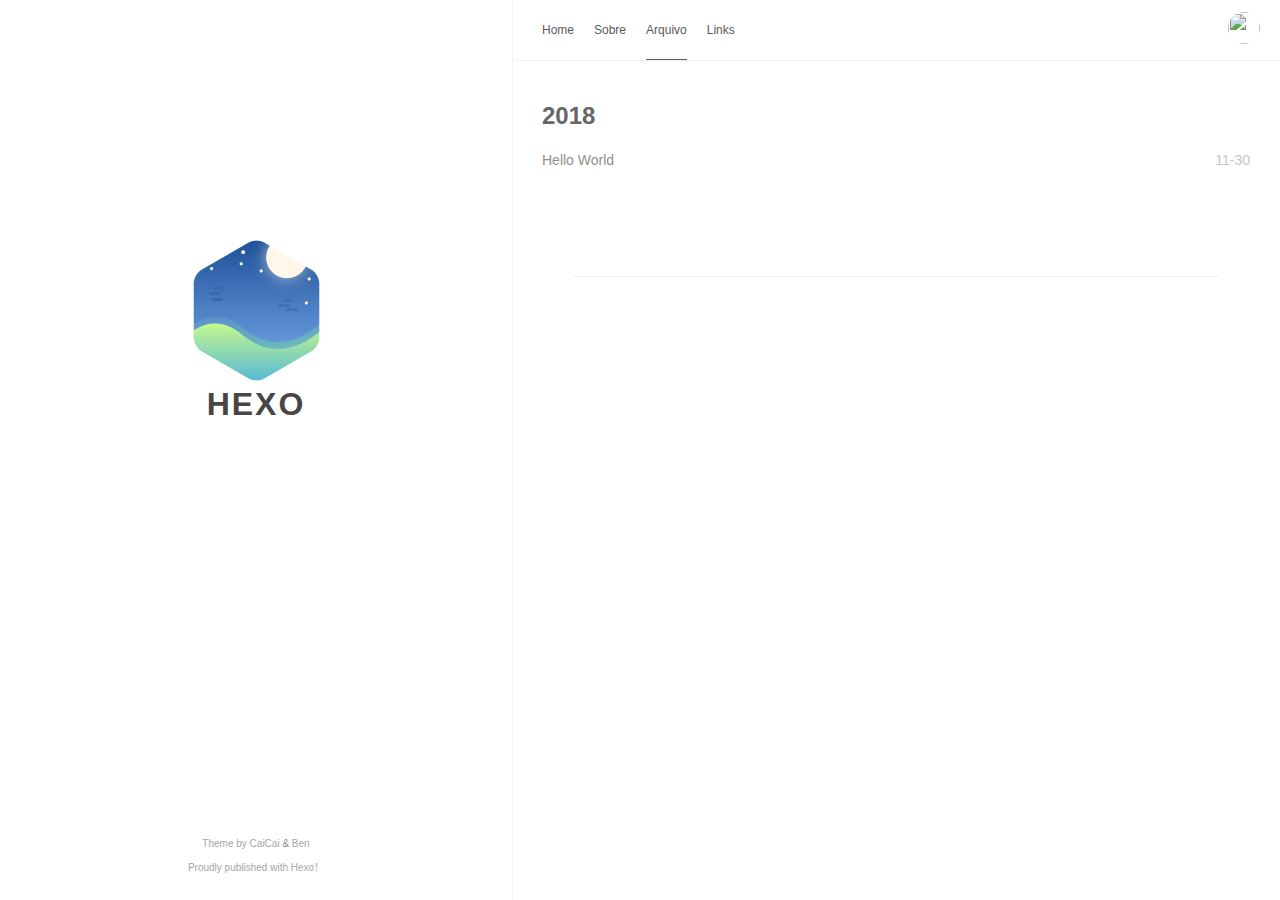
==== archives/index.html @ 6367d6a9 "Site updated: 2018-11-30 21:56:28" ====
<!DOCTYPE html><html lang="zh-CN"><head><meta name="generator" content="Hexo 3.8.0"><meta charset="utf-8"><meta name="X-UA-Compatible" content="IE=edge"><meta name="author" content="xlh_youth"><title>归档 · Hexo</title><meta name="description" content="归档页面 - Hexo"><meta name="keywords" content="Crowdsourcing,Machine Learning,Distributed Machine Learning"><meta content="width=device-width, initial-scale=1.0, maximum-scale=1.0, user-scalable=0" name="viewport"><meta content="yes" name="apple-mobile-web-app-capable"><meta content="black" name="apple-mobile-web-app-status-bar-style"><meta content="telephone=no" name="format-detection"><meta name="renderer" content="webkit"><link rel="short icon" href="/images/favicon.png" type="image/x-icon"><link rel="stylesheet" href="/css/style.css"><link rel="stylesheet" href="/css/blog_basic.css"><link rel="stylesheet" href="/css/font-awesome.min.css"><link rel="alternate" type="application/atom+xml" title="ATOM 1.0" href="/atom.xml"></head><body><div class="sidebar animated fadeInDown"><div class="logo-title"><div class="title"><img src="/images/logo@2x.png" style="width:127px;"><h3 title=""><a href="/">Hexo</a></h3></div></div><ul class="social-links"></ul><div class="footer"><a target="_blank" href="/"><span>Theme by </span></a><a href="https://www.caicai.me"> CaiCai </a><span>&</span><a href="https://github.com/Ben02/hexo-theme-Anatole"> Ben</a><div class="by_farbox"><a href="https://hexo.io/zh-cn/" target="_blank">Proudly published with Hexo&#65281;</a></div></div></div><div class="main"><div class="page-top animated fadeInDown"><div class="nav"><li><a href="/">Home</a></li><li><a href="/about">Sobre</a></li><li><a class="current" href="/archives">Arquivo</a></li><li><a href="/links">Links</a></li></div><div class="information"><div class="back_btn"><li><a class="fa fa-chevron-left" onclick="window.history.go(-1)" style="display:none;"> </a></li></div><div class="avatar"><img src="/images/panghu.jpg"></div></div></div><div class="autopagerize_page_element"><div class="content"><div class="archive animated fadeInDown"><ul class="list-with-title"><div class="archive"><div class="listing-title">2018</div><ul class="listing"><div class="listing-item"><div class="listing-post"><a href="/2018/11/30/hello-world/" title="Hello World">Hello World</a><div class="post-time"><span class="date">11-30</span></div></div></div></ul></div><div class="pagination"><ul class="clearfix"></ul></div></ul></div></div></div></div><script src="/js/jquery.js"></script><script src="/js/jquery-migrate-1.2.1.min.js"></script><script src="/js/jquery.appear.js"></script></body></html>
---- css/style.css ----
@charset "UTF-8";
html {
  background-color: #fff;
  -webkit-font-smoothing: antialiased;
}

body {
  color: rgba(0, 0, 0, 0.5);
  font-family: 'PingHei', 'PingFang SC', Helvetica Neue, 'Work Sans', 'Hiragino Sans GB', 'Microsoft YaHei', SimSun, sans-serif;
  font-size: 15px;
  width: 100%;
  margin: 0 auto 30px auto;
  background-color: #fff;
}

p {
  line-height: 1.9em;
  font-weight: 400;
  font-size: 14px;
}

a {
  text-decoration: none;
}

a:link, a:visited {
  opacity: 1;
  -webkit-transition: all .15s linear;
  -moz-transition: all .15s linear;
  -o-transition: all .15s linear;
  -ms-transition: all .15s linear;
  transition: all .15s linear;
  color: #424242;
}

a:hover, a:active {
  color: #4786D6;
}

/*basic styles ends*/
/*animation starts*/
.animated {
  -webkit-animation-fill-mode: both;
  -moz-animation-fill-mode: both;
  -ms-animation-fill-mode: both;
  -o-animation-fill-mode: both;
  animation-fill-mode: both;
  -webkit-animation-duration: 1s;
  -moz-animation-duration: 1s;
  -ms-animation-duration: 1s;
  -o-animation-duration: 1s;
  animation-duration: 1s;
}

.animated.hinge {
  -webkit-animation-duration: 1s;
  -moz-animation-duration: 1s;
  -ms-animation-duration: 1s;
  -o-animation-duration: 1s;
  animation-duration: 1s;
}

@-webkit-keyframes fadeInDown {
  0% {
    opacity: 0;
    -webkit-transform: translateY(-20px);
  }
  100% {
    opacity: 1;
    -webkit-transform: translateY(0);
  }
}
@-moz-keyframes fadeInDown {
  0% {
    opacity: 0;
    -moz-transform: translateY(-20px);
  }
  100% {
    opacity: 1;
    -moz-transform: translateY(0);
  }
}
@-o-keyframes fadeInDown {
  0% {
    opacity: 0;
    -o-transform: translateY(-20px);
  }
  100% {
    opacity: 1;
    -o-transform: translateY(0);
  }
}
@keyframes fadeInDown {
  0% {
    opacity: 0;
    transform: translateY(-20px);
  }
  100% {
    opacity: 1;
    transform: translateY(0);
  }
}
.fadeInDown {
  -webkit-animation-name: fadeInDown;
  -moz-animation-name: fadeInDown;
  -o-animation-name: fadeInDown;
  animation-name: fadeInDown;
}

/*animation ends*/
.content {
  height: auto;
  float: right;
  width: 60%;
  margin-top: 60px;
}

.page-top {
  width: 60%;
  position: fixed;
  right: 0;
  z-index: 3;
  background-color: #fff;
  height: 60px;
  border-bottom: 1px solid #f2f2f2;
}
.page-top .nav {
  list-style: none;
  padding: 18px 30px;
  float: left;
  font-size: 12px;
}
.page-top .nav li {
  position: relative;
  display: initial;
  padding-right: 20px;
}
.page-top .nav a {
  color: #5A5A5A;
}
.page-top .nav a:hover {
  color: #4786D6;
}
.page-top .nav a.current {
  color: #5A5A5A;
  padding-bottom: 22px;
  border-bottom: 1px solid #5A5A5A;
}
.page-top .information {
  float: right;
  padding-top: 12px;
  padding-right: 20px;
}
.page-top .information .avatar {
  float: right;
}
.page-top .information .avatar img {
  width: 32px;
  height: 32px;
  border-radius: 300px;
}
.page-top .information .back_btn {
  float: left;
  padding-top: 5px;
  margin-right: -10px;
}
.page-top .information .back_btn li {
  display: initial;
  padding-right: 40px;
}

.sidebar {
  width: 40%;
  -webkit-background-size: cover;
  background-size: cover;
  background-color: #fff;
  height: 100%;
  transition: 0.8s;
  top: 0;
  left: 0;
  position: fixed;
  z-index: 4;
  border-right: 1px solid #f2f2f2;
}
.sidebar .logo-title {
  text-align: center;
  padding-top: 240px;
}
.sidebar .logo-title .description {
  font-size: 14px;
  color: #565654;
}
.sidebar .logo-title .logo {
  margin: 0 auto;
}
.sidebar .logo-title .title h3 {
  text-transform: uppercase;
  font-size: 2rem;
  font-weight: bold;
  letter-spacing: 2px;
  line-height: 1;
  margin: 0;
}
.sidebar .logo-title .title a {
  text-decoration: none;
  color: #464646;
  font-size: 2rem;
  font-weight: bold;
}
.sidebar .social-links {
  list-style: none;
  padding: 0;
  font-size: 14px;
  text-align: center;
}
.sidebar .social-links i {
  margin-right: 3px;
}
.sidebar .social-links li {
  display: inline;
  padding: 0 4px;
  line-height: 0;
}
.sidebar .social-links a {
  color: #565654;
}
.sidebar .social-links a:hover {
  color: #4786D6;
}

.post {
  background-color: #FFF;
  margin: 30px;
}
.post .post-title h1 {
  text-transform: uppercase;
  font-size: 30px;
  letter-spacing: 5px;
  line-height: 1;
}
.post .post-title h2 {
  text-transform: uppercase;
  letter-spacing: 1px;
  font-size: 28px;
  line-height: 1;
  font-weight: 600;
  color: #5f5f5f;
}
.post .post-title h3 {
  text-transform: uppercase;
  letter-spacing: 1px;
  line-height: 1;
  font-weight: 600;
  color: #464646;
  font-size: 22px;
  margin: 0;
}
.post .post-title a {
  text-decoration: none;
  letter-spacing: 1px;
  color: #5f5f5f;
}
.post .post-title a:hover {
  text-decoration: underline;
}
.post .post-content a {
  text-decoration: none;
  letter-spacing: 1px;
  color: #4786D6;
}
.post .post-content a:hover {
  color: #2F69B3;
}
.post .post-content h3 {
  color: #5F5F5F;
  font-size: 22px;
  font-weight: 600;
}
.post .post-content h4 {
  color: #5F5F5F;
  font-size: 16px;
}
.post .post-footer {
  padding: 0 0 30px 0;
  border-bottom: 1px solid #f2f2f2;
}
.post .post-footer .meta {
  max-width: 100%;
  height: 25px;
  color: #bbbbbb;
}
.post .post-footer .meta .info {
  float: left;
  font-size: 12px;
}
.post .post-footer .meta .info .date {
  margin-right: 10px;
}
.post .post-footer .meta a {
  text-decoration: none;
  color: #bbbbbb;
  padding-right: 10px;
}
.post .post-footer .meta a:hover {
  color: #4786D6;
}
.post .post-footer .meta i {
  margin-right: 6px;
}
.post .post-footer .tags {
  padding-bottom: 15px;
  font-size: 13px;
}
.post .post-footer .tags ul {
  list-style-type: none;
  display: inline;
  margin: 0;
  padding: 0;
}
.post .post-footer .tags ul li {
  list-style-type: none;
  margin: 0;
  padding-right: 5px;
  display: inline;
}
.post .post-footer .tags a {
  text-decoration: none;
  color: rgba(0, 0, 0, 0.44);
  font-weight: 400;
}
.post .post-footer .tags a:hover {
  text-decoration: none;
}

.pagination {
  margin: 30px;
  padding: 0px 0 56px 0;
  border-bottom: 1px solid #f2f2f2;
}
.pagination ul {
  list-style: none;
  margin: 0;
  padding: 0;
  height: 13px;
}
.pagination ul li {
  margin: 0 2px 0 2px;
  display: inline;
  line-height: 1;
}
.pagination ul li a {
  text-decoration: none;
}
.pagination .pre {
  float: left;
}
.pagination .next {
  float: right;
}

.like-reblog-buttons {
  float: right;
}

.like-button {
  float: right;
  padding: 0 0 0 10px;
}

.reblog-button {
  float: right;
  padding: 0;
}

#install-btn {
  position: fixed;
  bottom: 0px;
  right: 6px;
}

#disqus_thread {
  margin: 30px;
  border-bottom: 1px solid #f2f2f2;
}

.footer {
  clear: both;
  text-align: center;
  font-size: 10px;
  margin: 0 auto;
  bottom: 0;
  position: absolute;
  width: 100%;
  padding-bottom: 20px;
  background: #fff;
}
.footer a {
  color: #A6A6A6;
}
.footer a:hover {
  color: #4786D6;
}

/*for archive*/
.archive {
  width: 100%;
}

.list-with-title {
  font-size: 14px;
  margin: 30px;
  padding: 0;
}
.list-with-title li {
  list-style-type: none;
  padding: 0;
}
.list-with-title .listing-title {
  font-size: 24px;
  color: #666666;
  font-weight: 600;
  line-height: 2.2em;
}
.list-with-title .listing {
  padding: 0;
}
.list-with-title .listing .listing-post {
  padding-bottom: 5px;
}
.list-with-title .listing .listing-post .post-time {
  float: right;
  color: #C5C5C5;
}
.list-with-title .listing .listing-post a {
  color: #8F8F8F;
}
.list-with-title .listing .listing-post a:hover {
  color: #4786D6;
}

/* share */
.share {
  margin: 0px 30px;
  display: inline-flex;
}

.evernote {
  width: 32px;
  height: 32px;
  border-radius: 300px;
  background-color: #3E3E3E;
  margin-right: 5px;
}
.evernote a {
  color: #fff;
  padding: 11px;
  font-size: 12px;
}
.evernote a:hover {
  color: #ED6243;
  padding: 11px;
}

.weibo {
  width: 32px;
  height: 32px;
  border-radius: 300px;
  background-color: #ED6243;
  margin-right: 5px;
}
.weibo a {
  color: #fff;
  padding: 9px;
}
.weibo a:hover {
  color: #BD4226;
}

.twitter {
  width: 32px;
  height: 32px;
  border-radius: 300px;
  background-color: #59C0FD;
  margin-right: 5px;
}
.twitter a {
  color: #fff;
  padding: 9px;
}
.twitter a:hover {
  color: #4B9ECE;
}

/* about */
.about {
  margin: 30px;
}
.about h3 {
  font-size: 22px;
}

/* links*/
.links {
  margin: 30px;
}
.links h3 {
  font-size: 22px;
}
.links a {
  cursor: pointer;
}

/* 评论样式 */
.comment-count {
  color: #666;
}

.tab-community {
  color: #666;
}

.read_more {
  font-size: 14px;
}

.back-button {
  padding-top: 30px;
  max-width: 100px;
  padding-left: 40px;
  float: left;
}

/* 默认评论样式 */
#fb_comments_container {
  margin: 30px;
}

/* 按钮样式 */
a.btn {
  color: #868686;
  font-weight: 400;
}

.btn {
  display: inline-block;
  position: relative;
  outline: 0;
  color: rgba(0, 0, 0, 0.44);
  background: transparent;
  font-size: 14px;
  text-align: center;
  text-decoration: none;
  cursor: pointer;
  border: 1px solid rgba(0, 0, 0, 0.15);
  white-space: nowrap;
  font-weight: 400;
  font-style: normal;
  border-radius: 999em;
}

.btn:hover {
  display: inline-block;
  position: relative;
  outline: 0px;
  color: #464545;
  background: transparent;
  font-size: 14px;
  text-align: center;
  text-decoration: none;
  cursor: pointer;
  border: 1px solid #464545;
  white-space: nowrap;
  font-weight: 400;
  font-style: normal;
  border-radius: 999em;
}

[role="back"] {
  padding: 0.5em 1.25em;
  line-height: 1.666em;
}

[role="home"] {
  padding: 0.5em 1.25em;
  line-height: 1.666em;
}

[role="navigation"] {
  padding: 0.5em 1.25em;
  line-height: 1.666em;
}

[role="tags"] {
  padding: 6px 12px;
}

/* Menu样式 */
.menu {
  float: right;
  padding-top: 30px;
}
.menu .btn-down {
  margin: 0px;
}
.menu .btn-down li {
  list-style: none;
  width: 100px;
}
.menu .btn-down li a {
  display: inline-block;
  position: relative;
  padding: 0.5em 1.25em;
  outline: 0;
  color: rgba(0, 0, 0, 0.44);
  background: transparent;
  font-size: 14px;
  text-align: center;
  text-decoration: none;
  cursor: pointer;
  border: 1px solid rgba(0, 0, 0, 0.15);
  white-space: nowrap;
  font-weight: 400;
  font-style: normal;
  border-radius: 999em;
  margin-top: 5px;
}
.menu .btn-down li a:hover {
  position: relative;
  padding: 0.5em 1.25em;
  outline: 0;
  color: #fff;
  background: #3CBD10;
  font-size: 14px;
  text-align: center;
  text-decoration: none;
  cursor: pointer;
  border: 1px solid rgba(0, 0, 0, 0.15);
  white-space: nowrap;
  font-weight: 400;
  font-style: normal;
  border-radius: 999em;
  margin-top: 5px;
}
.menu .btn-down div {
  position: absolute;
  visibility: hidden;
  width: 100px;
  float: right;
}

.page_404 {
  text-align: center;
  padding-top: 50px;
}

@media screen and (max-width: 960px) {
  .sidebar {
    width: 100%;
    position: absolute;
    border-right: none;
    z-index: 1;
  }
  .sidebar .logo-title {
    padding-top: 120px;
  }
  .sidebar .logo-title .title img {
    width: 100px;
  }
  .sidebar .logo-title .title h3 {
    font-size: 20px;
  }

  .page-top {
    width: 100%;
  }

  .post-title h3 {
    line-height: 1.6;
  }

  .content {
    margin-top: 420px;
    width: 100%;
    z-index: 2;
    position: absolute;
  }

  .footer {
    display: none;
  }

  .share {
    display: grid;
  }
}
---- css/blog_basic.css ----
.post-content .tip {
  position: relative;
  margin: 2em 0;
  padding: 12px 24px 12px 30px;
  border-left: 4px solid #f66;
  border-top-right-radius: 2px;
  border-bottom-right-radius: 2px;
  background-color: #f8f8f8
}

.post-content .tip br {
  /**display: none**/
}

.post-content .tip:before {
  position: absolute;
  top: 14px;
  left: -12px;
  content: "!";
  width: 20px;
  height: 20px;
  border-radius: 100%;
  color: #fff;
  font-size: 14px;
  line-height: 20px;
  font-weight: bold;
  text-align: center;
  background-color: #f66;
  font-family: 'Dosis', 'Source Sans Pro', 'Helvetica Neue', Arial, sans-serif
}

.content > .post > .post-content > p {
  word-wrap: break-word;
  word-break: break-all;
}

#ds-thread,#disqus_thread,#cloud-tie-wrapper {
  margin: 0 30px!important
}

pre {
  font-size: 0.8em!important;
  background-color: #f8f8f8!important;
  font-family: 'Roboto Mono','Lucida Console','Trebuchet MS','Courier New', Monaco, courier,'PingFang SC','Hiragino Sans GB','Microsoft Jhenghei','Microsoft YaHei', monospace!important
}

figure.highlight {
  position: relative!important;
  margin: 1em 0!important;
  border-radius: 2px!important;
  line-height: 1.1em!important;
  background-color: #f8f8f8!important;
  overflow-x: auto!important
}

figure.highlight table,figure.highlight tr,figure.highlight td {
  width: 100%!important;
  border-collapse: collapse!important;
  padding: 0!important;
  margin: 0!important
}

figure.highlight .gutter {
  display: none!important
}

figure.highlight .code pre {
  padding: 1.2em 1.4em!important;
  line-height: 1.5em!important;
  margin: 0!important
}

figure.highlight.html .code:after,figure.highlight.js .code:after,figure.highlight.bash .code:after,figure.highlight.css .code:after,figure.highlight.scss .code:after,figure.highlight.diff .code:after,figure.highlight.java .code:after,figure.highlight.xml .code:after,figure.highlight.python .code:after,figure.highlight.json .code:after,figure.highlight.swift .code:after,figure.highlight.ruby .code:after,figure.highlight.perl .code:after,figure.highlight.php .code:after,figure.highlight.c .code:after,figure.highlight.cpp .code:after {
  position: absolute!important;
  top: 0!important;
  right: 0!important;
  color: #ccc!important;
  text-align: right!important;
  font-size: 0.75em!important;
  padding: 5px 10px 0!important;
  line-height: 15px!important;
  height: 15px!important;
  font-weight: 600!important
}

figure.highlight.html .code:after {
  content: "HTML"
}

figure.highlight.js .code:after {
  content: "JS"
}

figure.highlight.bash .code:after {
  content: "BASH"
}

figure.highlight.css .code:after {
  content: "CSS"
}

figure.highlight.scss .code:after {
  content: "SCSS"
}

figure.highlight.diff .code:after {
  content: "DIFF"
}

figure.highlight.java .code:after {
  content: "JAVA"
}

figure.highlight.xml .code:after {
  content: "XML"
}

figure.highlight.python .code:after {
  content: "PYTHON"
}

figure.highlight.json .code:after {
  content: "JSON"
}

figure.highlight.swift .code:after {
  content: "SWIFT"
}

figure.highlight.ruby .code:after {
  content: "RUBY"
}

figure.highlight.perl .code:after {
  content: "PERL"
}

figure.highlight.php .code:after {
  content: "PHP"
}

figure.highlight.c .code:after {
  content: "C"
}

figure.highlight.java .code:after {
  content: "JAVA"
}

figure.highlight.cpp .code:after {
  content: "CPP"
}

figure.highlight.cpp .code:after {
  content: 'C++'
}

pre {
  color: #525252!important
}

pre .function .keyword,pre .constant {
  color: #0092db!important
}

pre .keyword,pre .attribute {
  color: #e96900!important
}

pre .number,pre .literal {
  color: #ae81ff!important
}

pre .tag,pre .tag .title,pre .change,pre .winutils,pre .flow,pre .lisp .title,pre .clojure .built_in,pre .nginx .title,pre .tex .special {
  color: #2973b7!important
}

pre .symbol,pre .symbol .string,pre .value,pre .regexp {
  color: #42b983!important
}

pre .title {
  color: #83B917!important
}

pre .tag .value,pre .string,pre .subst,pre .haskell .type,pre .preprocessor,pre .ruby .class .parent,pre .built_in,pre .sql .aggregate,pre .django .template_tag,pre .django .variable,pre .smalltalk .class,pre .javadoc,pre .django .filter .argument,pre .smalltalk .localvars,pre .smalltalk .array,pre .attr_selector,pre .pseudo,pre .addition,pre .stream,pre .envvar,pre .apache .tag,pre .apache .cbracket,pre .tex .command,pre .prompt {
  color: #42b983!important
}

pre .comment,pre .java .annotation,pre .python .decorator,pre .template_comment,pre .pi,pre .doctype,pre .shebang,pre .apache .sqbracket,pre .tex .formula {
  color: #b3b3b3!important
}

pre .deletion {
  color: #BA4545!important
}

pre .coffeescript .javascript,pre .javascript .xml,pre .tex .formula,pre .xml .javascript,pre .xml .vbscript,pre .xml .css,pre .xml .cdata {
  opacity: 0.5!important
}

html {
  height: 100%;
  max-height: 100%;
  padding: 0;
  margin: 0; }

  body {
    padding: 0;
    margin: 0;
    line-height: 1.6em; }

    .clear {
      clear: both;
      display: block;
      overflow: hidden;
      visibility: hidden;
      width: 0;
      height: 0; }

      h1, h2, h3, h4, h5, h6 {
        text-rendering: optimizeLegibility;
        line-height: 1;
        margin: 2rem 0; }

        h1 {
          font-size: 2.1rem;
          line-height: 1.2em; }

          h2 {
            font-size: 1.9rem;
            line-height: 1.2em; }

            h3 {
              font-size: 1.75rem; }

              h4 {
                font-size: 1.3rem; }

                h5 {
                  font-size: 1.3rem; }

                  h6 {
                    font-size: 1.3rem; }

                    img {
                      max-width: 100%;
                      height: auto; }

                      p, ul, ol, dl {
                        margin: 1em 0; }

                        ol ol, ul ul, ul ol, ol ul {
                          margin: 0.4em 0; }

                          ul p, ol p, li p, .content li p, blockquote p, .content blockquote p,
                          .post blockquote p, .post li p {
                            margin: 0;
                            overflow: visible; }

                            a img {
                              border: none; }

dl dt {
  float: left;
  width: 180px;
  overflow: hidden;
  clear: left;
  text-align: right;
  text-overflow: ellipsis;
  white-space: nowrap;
  font-weight: bold;
  margin-bottom: 1em; }

  dl dd {
    margin-left: 200px;
    margin-bottom: 1em; }

    hr {
      display: block;
      height: 1px;
      border: 0;
      border-top: 1px solid #efefef;
      margin: 3.2em 0;
      padding: 0; }

      blockquote {
        box-sizing: border-box;
        margin: 1.6em 0 1.6em -2.2em;
        padding: 0 0 0 1.6em;
        border-left: #4a4a4a 0.4em solid; }

        blockquote p {
          margin: 0.8em 0; }

          blockquote small {
            display: inline-block;
            margin: 0.8em 0 0.8em 1.5em;
            font-size: 0.9em;
            color: #ccc; }

            blockquote small:before {
              content: '\2014 \00A0'; }

              blockquote cite {
                font-weight: bold; }

                blockquote cite a {
                  font-weight: normal; }

                  mark {
                    background-color: #ffc336; }

                    code, tt {
                      padding: 1px 3px;
                      font-family: Inconsolata, monospace, sans-serif;
                      font-size: 0.85em;
                      white-space: pre-wrap;
                      border: 1px solid #E3EDF3;
                      background: #f7f7f9;
                      color: #d14;
                      border-radius: 2px; }
/**
                      pre {
                        -moz-box-sizing: border-box;
                        box-sizing: border-box;
                        margin: 1.6em 0;
                        border: 1px solid #E3EDF3;
                        width: 100%;
                        padding: 10px;
                        font-family: Inconsolata, monospace, sans-serif;
                        font-size: 0.9em;
                        white-space: pre;
                        overflow: auto;
                        background: #F7FAFB;
                        border-radius: 3px; }

                        pre code, tt {
                          font-size: inherit;
                          white-space: -moz-pre-wrap;
                          white-space: pre-wrap;
                          background: transparent;
                          border: none;
                          color: #333;
                          padding: 0; }

                          kbd {
                            display: inline-block;
                            margin-bottom: 0.4em;
                            padding: 1px 8px;
                            border: #ccc 1px solid;
                            color: #666;
                            text-shadow: #fff 0 1px 0;
                            font-size: 0.9em;
                            font-weight: bold;
                            background: #f4f4f4;
                            border-radius: 4px;
                            box-shadow: 0 1px 0 rgba(0, 0, 0, 0.2), 0 1px 0 0 white inset; }

                            table {
                              -moz-box-sizing: border-box;
                              box-sizing: border-box;
                              margin: 1em 0;
                              width: 100%;
                              max-width: 100%;
                              border-width: 1px;
                              border-style: solid;
                              background-color: transparent; }

                              table, table tr, table tr td, table tr th {
                                border-color: #e5e5e5; }

                                table th {
                                  color: #666666;
                                  background-color: #fdfdfd; }

                                  tr th {
                                    border-bottom-width: 1px;
                                    border-bottom-style: solid;
                                    text-align: left; }

                                    tr th, tr td {
                                      padding: 5px 20px;
                                      border-right: 1px solid;
                                      font-size: 1rem; }

                                      tr th:last-child, tr td:last-child {
                                        border-right: 0px; }

                                        table th {
                                          font-weight: bold; }

                                          table tbody > tr:nth-child(odd) > td, table tbody > tr:nth-child(odd) > th {
                                            background-color: #f9f9f9; }

                                            .gist {
                                              font-size: 12px; }
                                              .gist table {
                                                margin: 0;
                                                width: auto; }
                                                .gist table pre {
                                                  font-size: 12px; }
                                                  .gist table .line-numbers {
                                                    font-size: 12px; }
**/

.toc {
  border: 1px solid #f0f0f0;
  margin-bottom: 20px;
  padding: 10px 30px; }

  #fb_comments_container {
    overflow: hidden;
    margin: 0 auto; }
    #fb_comments_container #fb_comments {
      list-style-type: none;
      padding: 0; }
      #fb_comments_container #fb_comments h1 {
        font-size: 1.3em; }
        #fb_comments_container #fb_comments h2 {
          font-size: 1.2em; }
          #fb_comments_container #fb_comments h3 {
            font-size: 1.1em; }
            #fb_comments_container #fb_comments h4, #fb_comments_container #fb_comments h5,
            #fb_comments_container #fb_comments h6 {
              font-size: 1.05em; }
              #fb_comments_container #fb_comments .comment {
                position: relative;
                padding: 25px 0;
                border-bottom: 1px solid rgba(150, 150, 150, 0.2);
                *border-bottom: 1px solid #f0f0f0; }
                #fb_comments_container #fb_comments .comment .avatar {
                  position: absolute;
                  top: 25px;
                  left: 0;
                  width: 50px;
                  float: left; }
                  #fb_comments_container #fb_comments .comment .avatar img {
                    width: 48px;
                    border: none;
                    border-radius: 5px;
                    margin: 0; }
                #fb_comments_container #fb_comments .comment .comment_body,
                #fb_comments_container #fb_comments .comment .c_content {
                  margin-left: 70px;
                  display: block; }
                  #fb_comments_container #fb_comments .comment .comment_body p,
                  #fb_comments_container #fb_comments .comment .c_content p {
                    margin: 5px 0 15px 0;
                    padding: 0;
                    line-height: 1.8; }
                    #fb_comments_container #fb_comments .comment .comment_body .author,
                    #fb_comments_container #fb_comments .comment .c_content .author {
                      line-height: 1.5em;
                      margin: 0;
                      padding: 0; }
                      #fb_comments_container #fb_comments .comment .comment_body .author b,
                      #fb_comments_container #fb_comments .comment .c_content .author b {
                        color: #555; }
                        #fb_comments_container #fb_comments .comment .comment_body .author small,
                        #fb_comments_container #fb_comments .comment .c_content .author small {
                          font-weight: normal;
                          padding-left: 10px;
                          font-size: 0.7em;
                          color: #666; }

#fb_new_comment {
  padding-bottom: 50px; }
  #fb_new_comment textarea {
    border-radius: 5px;
    height: 80px;
    width: 98%;
    padding: 5px;
    font-size: 1em;
    border: 1px solid rgba(150, 150, 150, 0.5);
    *border: 1px solid #a8a8a8;
    line-height: 1.5; }
    #fb_new_comment .comment_error {
      color: red;
      text-align: center;
      display: block;
      font-size: 0.8em;
      padding-top: 1em; }
      #fb_new_comment .c_button:hover {
        background: #E60900;
        color: #fff;
        text-decoration: none; }
        #fb_new_comment .c_button, #fb_new_comment #c_submit {
          cursor: pointer;
          font-family: "Hiragino Sans GB", "Microsoft YaHei", sans-serif;
          font-size: 1em;
          line-height: 1.3em;
          letter-spacing: 1px;
          border-radius: 5px;
          padding: 5px 5px 2px 5px; }
          #fb_new_comment .input_body {
            margin-top: 10px; }
            #fb_new_comment .input_body ul {
              list-style: none;
              padding: 5px 0;
              margin: auto 0; }
              #fb_new_comment .input_body ul li {
                float: left;
                margin-right: 2.2%;
                *margin-right: 22px; }
                #fb_new_comment .input_body ul li label {
                  line-height: 1em; }
                  #fb_new_comment .input_body ul li input {
                    border-radius: 5px;
                    border: 1px solid #ddd;
                    padding: 5px;
                    background: rgba(255, 255, 255, 0.5);
                    margin: 0 0 10px 0; }

#SwfStore_farbox_0 {
  height: 0;
  overflow: hidden; }

  @media screen and (max-width: 320px) {
    #fb_comments .c_content, #fb_comments .comment_body {
      margin-left: 57px;   }
}
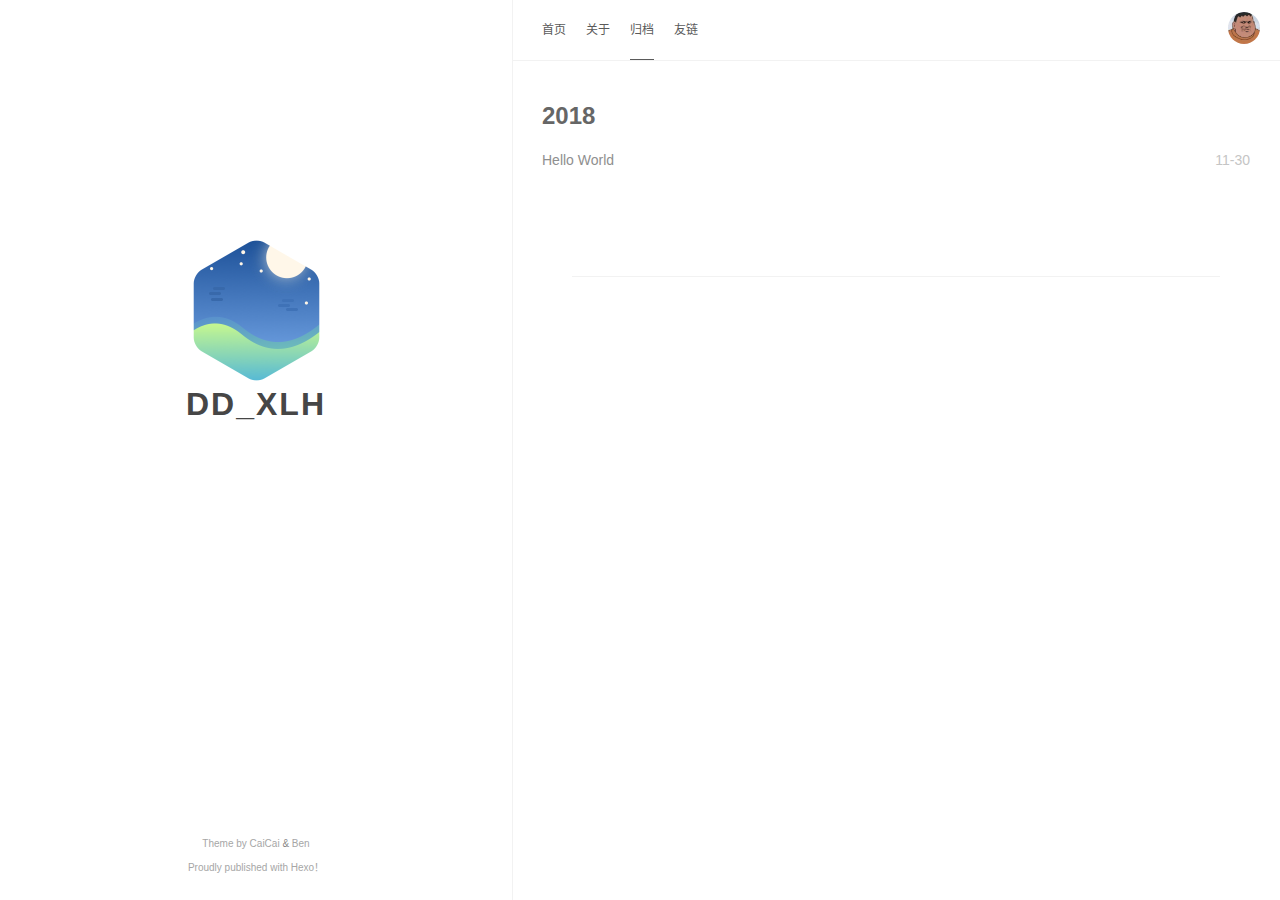
==== commit 7cf3c68e: "Site updated: 2018-11-30 22:06:43" ====
--- a/archives/index.html
+++ b/archives/index.html
@@ -1 +1 @@
-<!DOCTYPE html><html lang="zh-CN"><head><meta name="generator" content="Hexo 3.8.0"><meta charset="utf-8"><meta name="X-UA-Compatible" content="IE=edge"><meta name="author" content="xlh_youth"><title>归档 · Hexo</title><meta name="description" content="归档页面 - Hexo"><meta name="keywords" content="Crowdsourcing,Machine Learning,Distributed Machine Learning"><meta content="width=device-width, initial-scale=1.0, maximum-scale=1.0, user-scalable=0" name="viewport"><meta content="yes" name="apple-mobile-web-app-capable"><meta content="black" name="apple-mobile-web-app-status-bar-style"><meta content="telephone=no" name="format-detection"><meta name="renderer" content="webkit"><link rel="short icon" href="/images/favicon.png" type="image/x-icon"><link rel="stylesheet" href="/css/style.css"><link rel="stylesheet" href="/css/blog_basic.css"><link rel="stylesheet" href="/css/font-awesome.min.css"><link rel="alternate" type="application/atom+xml" title="ATOM 1.0" href="/atom.xml"></head><body><div class="sidebar animated fadeInDown"><div class="logo-title"><div class="title"><img src="/images/logo@2x.png" style="width:127px;"><h3 title=""><a href="/">Hexo</a></h3></div></div><ul class="social-links"></ul><div class="footer"><a target="_blank" href="/"><span>Theme by </span></a><a href="https://www.caicai.me"> CaiCai </a><span>&</span><a href="https://github.com/Ben02/hexo-theme-Anatole"> Ben</a><div class="by_farbox"><a href="https://hexo.io/zh-cn/" target="_blank">Proudly published with Hexo&#65281;</a></div></div></div><div class="main"><div class="page-top animated fadeInDown"><div class="nav"><li><a href="/">Home</a></li><li><a href="/about">Sobre</a></li><li><a class="current" href="/archives">Arquivo</a></li><li><a href="/links">Links</a></li></div><div class="information"><div class="back_btn"><li><a class="fa fa-chevron-left" onclick="window.history.go(-1)" style="display:none;"> </a></li></div><div class="avatar"><img src="/images/panghu.jpg"></div></div></div><div class="autopagerize_page_element"><div class="content"><div class="archive animated fadeInDown"><ul class="list-with-title"><div class="archive"><div class="listing-title">2018</div><ul class="listing"><div class="listing-item"><div class="listing-post"><a href="/2018/11/30/hello-world/" title="Hello World">Hello World</a><div class="post-time"><span class="date">11-30</span></div></div></div></ul></div><div class="pagination"><ul class="clearfix"></ul></div></ul></div></div></div></div><script src="/js/jquery.js"></script><script src="/js/jquery-migrate-1.2.1.min.js"></script><script src="/js/jquery.appear.js"></script></body></html>+<!DOCTYPE html><html lang="zh-CN"><head><meta name="generator" content="Hexo 3.8.0"><meta charset="utf-8"><meta name="X-UA-Compatible" content="IE=edge"><meta name="author" content="xlh_youth"><title>归档 · DD_XLH</title><meta name="description" content="归档页面 - DD_XLH"><meta name="keywords" content="Crowdsourcing,Machine Learning,Distributed Machine Learning"><meta content="width=device-width, initial-scale=1.0, maximum-scale=1.0, user-scalable=0" name="viewport"><meta content="yes" name="apple-mobile-web-app-capable"><meta content="black" name="apple-mobile-web-app-status-bar-style"><meta content="telephone=no" name="format-detection"><meta name="renderer" content="webkit"><link rel="short icon" href="/images/favicon.png" type="image/x-icon"><link rel="stylesheet" href="/css/style.css"><link rel="stylesheet" href="/css/blog_basic.css"><link rel="stylesheet" href="/css/font-awesome.min.css"><link rel="alternate" type="application/atom+xml" title="ATOM 1.0" href="/atom.xml"></head><body><div class="sidebar animated fadeInDown"><div class="logo-title"><div class="title"><img src="/images/logo@2x.png" style="width:127px;"><h3 title=""><a href="/">DD_XLH</a></h3></div></div><ul class="social-links"></ul><div class="footer"><a target="_blank" href="/"><span>Theme by </span></a><a href="https://www.caicai.me"> CaiCai </a><span>&</span><a href="https://github.com/Ben02/hexo-theme-Anatole"> Ben</a><div class="by_farbox"><a href="https://hexo.io/zh-cn/" target="_blank">Proudly published with Hexo&#65281;</a></div></div></div><div class="main"><div class="page-top animated fadeInDown"><div class="nav"><li><a href="/">首页</a></li><li><a href="/about">关于</a></li><li><a class="current" href="/archives">归档</a></li><li><a href="/links">友链</a></li></div><div class="information"><div class="back_btn"><li><a class="fa fa-chevron-left" onclick="window.history.go(-1)" style="display:none;"> </a></li></div><div class="avatar"><img src="/images/panghu.jpg"></div></div></div><div class="autopagerize_page_element"><div class="content"><div class="archive animated fadeInDown"><ul class="list-with-title"><div class="archive"><div class="listing-title">2018</div><ul class="listing"><div class="listing-item"><div class="listing-post"><a href="/2018/11/30/hello-world/" title="Hello World">Hello World</a><div class="post-time"><span class="date">11-30</span></div></div></div></ul></div><div class="pagination"><ul class="clearfix"></ul></div></ul></div></div></div></div><script src="/js/jquery.js"></script><script src="/js/jquery-migrate-1.2.1.min.js"></script><script src="/js/jquery.appear.js"></script></body></html>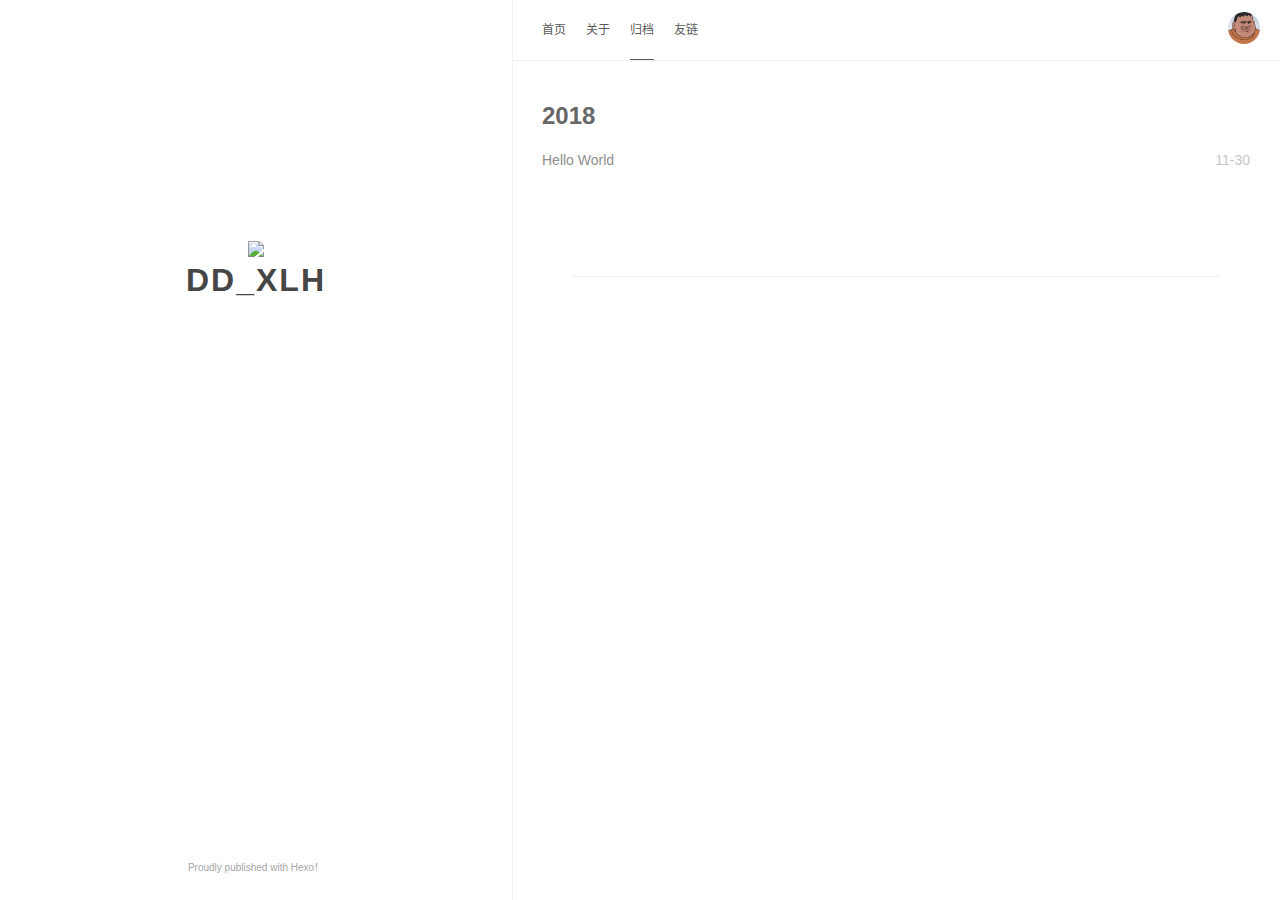
==== commit 76234e4a: "Site updated: 2018-11-30 22:18:19" ====
--- a/archives/index.html
+++ b/archives/index.html
@@ -1 +1 @@
-<!DOCTYPE html><html lang="zh-CN"><head><meta name="generator" content="Hexo 3.8.0"><meta charset="utf-8"><meta name="X-UA-Compatible" content="IE=edge"><meta name="author" content="xlh_youth"><title>归档 · DD_XLH</title><meta name="description" content="归档页面 - DD_XLH"><meta name="keywords" content="Crowdsourcing,Machine Learning,Distributed Machine Learning"><meta content="width=device-width, initial-scale=1.0, maximum-scale=1.0, user-scalable=0" name="viewport"><meta content="yes" name="apple-mobile-web-app-capable"><meta content="black" name="apple-mobile-web-app-status-bar-style"><meta content="telephone=no" name="format-detection"><meta name="renderer" content="webkit"><link rel="short icon" href="/images/favicon.png" type="image/x-icon"><link rel="stylesheet" href="/css/style.css"><link rel="stylesheet" href="/css/blog_basic.css"><link rel="stylesheet" href="/css/font-awesome.min.css"><link rel="alternate" type="application/atom+xml" title="ATOM 1.0" href="/atom.xml"></head><body><div class="sidebar animated fadeInDown"><div class="logo-title"><div class="title"><img src="/images/logo@2x.png" style="width:127px;"><h3 title=""><a href="/">DD_XLH</a></h3></div></div><ul class="social-links"></ul><div class="footer"><a target="_blank" href="/"><span>Theme by </span></a><a href="https://www.caicai.me"> CaiCai </a><span>&</span><a href="https://github.com/Ben02/hexo-theme-Anatole"> Ben</a><div class="by_farbox"><a href="https://hexo.io/zh-cn/" target="_blank">Proudly published with Hexo&#65281;</a></div></div></div><div class="main"><div class="page-top animated fadeInDown"><div class="nav"><li><a href="/">首页</a></li><li><a href="/about">关于</a></li><li><a class="current" href="/archives">归档</a></li><li><a href="/links">友链</a></li></div><div class="information"><div class="back_btn"><li><a class="fa fa-chevron-left" onclick="window.history.go(-1)" style="display:none;"> </a></li></div><div class="avatar"><img src="/images/panghu.jpg"></div></div></div><div class="autopagerize_page_element"><div class="content"><div class="archive animated fadeInDown"><ul class="list-with-title"><div class="archive"><div class="listing-title">2018</div><ul class="listing"><div class="listing-item"><div class="listing-post"><a href="/2018/11/30/hello-world/" title="Hello World">Hello World</a><div class="post-time"><span class="date">11-30</span></div></div></div></ul></div><div class="pagination"><ul class="clearfix"></ul></div></ul></div></div></div></div><script src="/js/jquery.js"></script><script src="/js/jquery-migrate-1.2.1.min.js"></script><script src="/js/jquery.appear.js"></script></body></html>+<!DOCTYPE html><html lang="zh-CN"><head><meta name="generator" content="Hexo 3.8.0"><meta charset="utf-8"><meta name="X-UA-Compatible" content="IE=edge"><meta name="author" content="xlh_youth"><title>归档 · DD_XLH</title><meta name="description" content="归档页面 - DD_XLH"><meta name="keywords" content="Crowdsourcing,Machine Learning,Distributed Machine Learning"><meta content="width=device-width, initial-scale=1.0, maximum-scale=1.0, user-scalable=0" name="viewport"><meta content="yes" name="apple-mobile-web-app-capable"><meta content="black" name="apple-mobile-web-app-status-bar-style"><meta content="telephone=no" name="format-detection"><meta name="renderer" content="webkit"><link rel="short icon" href="/images/favicon.png" type="image/x-icon"><link rel="stylesheet" href="/css/style.css"><link rel="stylesheet" href="/css/blog_basic.css"><link rel="stylesheet" href="/css/font-awesome.min.css"><link rel="alternate" type="application/atom+xml" title="ATOM 1.0" href="/atom.xml"></head><body><div class="sidebar animated fadeInDown"><div class="logo-title"><div class="title"><img src="/images/panghu.png" style="width:127px;"><h3 title=""><a href="/">DD_XLH</a></h3></div></div><ul class="social-links"></ul><div class="footer"><div class="by_farbox"><a href="https://hexo.io/zh-cn/" target="_blank">Proudly published with Hexo&#65281;</a></div></div></div><div class="main"><div class="page-top animated fadeInDown"><div class="nav"><li><a href="/">首页</a></li><li><a href="/about">关于</a></li><li><a class="current" href="/archives">归档</a></li><li><a href="/links">友链</a></li></div><div class="information"><div class="back_btn"><li><a class="fa fa-chevron-left" onclick="window.history.go(-1)" style="display:none;"> </a></li></div><div class="avatar"><img src="/images/panghu.jpg"></div></div></div><div class="autopagerize_page_element"><div class="content"><div class="archive animated fadeInDown"><ul class="list-with-title"><div class="archive"><div class="listing-title">2018</div><ul class="listing"><div class="listing-item"><div class="listing-post"><a href="/2018/11/30/hello-world/" title="Hello World">Hello World</a><div class="post-time"><span class="date">11-30</span></div></div></div></ul></div><div class="pagination"><ul class="clearfix"></ul></div></ul></div></div></div></div><script src="/js/jquery.js"></script><script src="/js/jquery-migrate-1.2.1.min.js"></script><script src="/js/jquery.appear.js"></script></body></html>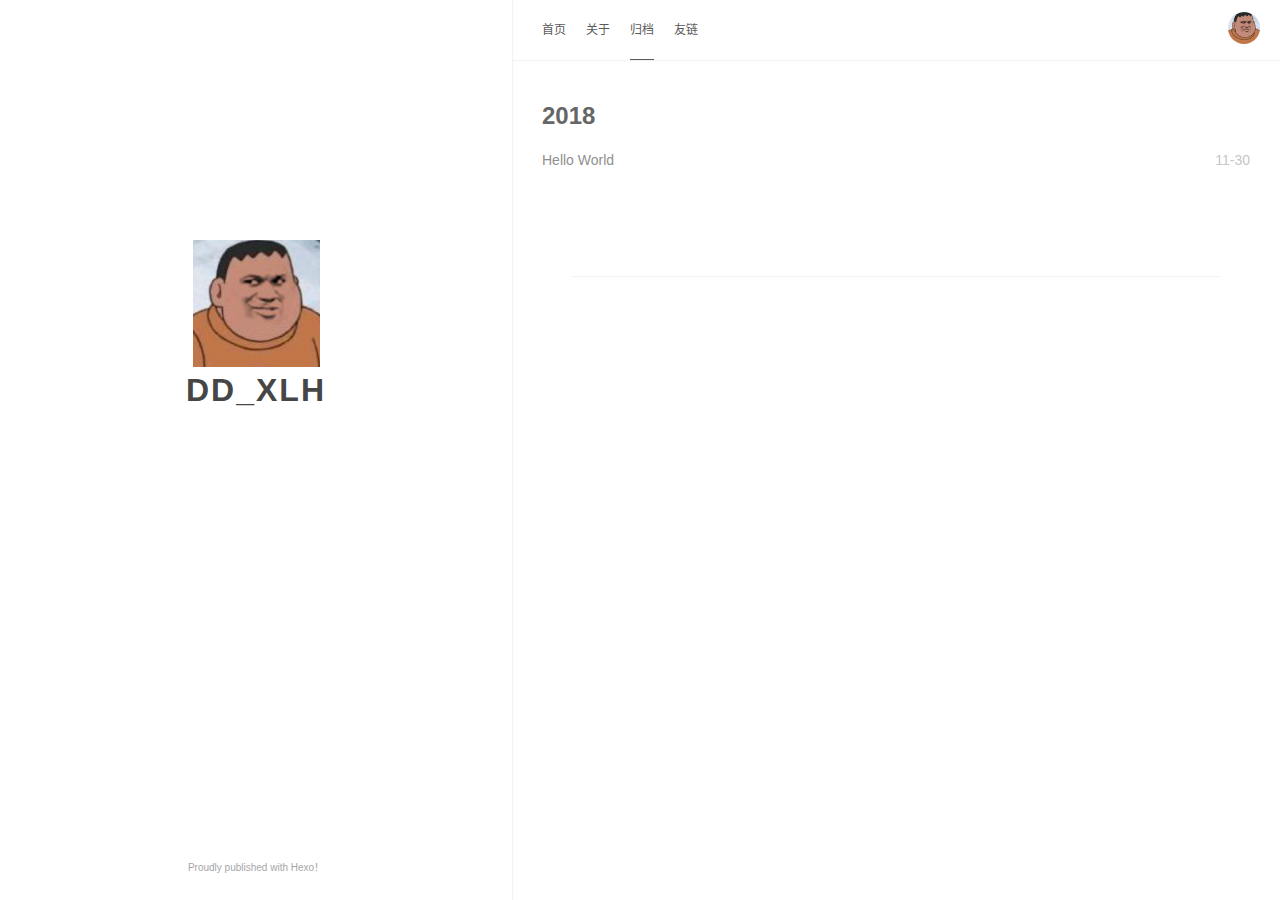
==== commit b8a79cec: "Site updated: 2018-11-30 22:21:54" ====
--- a/archives/index.html
+++ b/archives/index.html
@@ -1 +1 @@
-<!DOCTYPE html><html lang="zh-CN"><head><meta name="generator" content="Hexo 3.8.0"><meta charset="utf-8"><meta name="X-UA-Compatible" content="IE=edge"><meta name="author" content="xlh_youth"><title>归档 · DD_XLH</title><meta name="description" content="归档页面 - DD_XLH"><meta name="keywords" content="Crowdsourcing,Machine Learning,Distributed Machine Learning"><meta content="width=device-width, initial-scale=1.0, maximum-scale=1.0, user-scalable=0" name="viewport"><meta content="yes" name="apple-mobile-web-app-capable"><meta content="black" name="apple-mobile-web-app-status-bar-style"><meta content="telephone=no" name="format-detection"><meta name="renderer" content="webkit"><link rel="short icon" href="/images/favicon.png" type="image/x-icon"><link rel="stylesheet" href="/css/style.css"><link rel="stylesheet" href="/css/blog_basic.css"><link rel="stylesheet" href="/css/font-awesome.min.css"><link rel="alternate" type="application/atom+xml" title="ATOM 1.0" href="/atom.xml"></head><body><div class="sidebar animated fadeInDown"><div class="logo-title"><div class="title"><img src="/images/panghu.png" style="width:127px;"><h3 title=""><a href="/">DD_XLH</a></h3></div></div><ul class="social-links"></ul><div class="footer"><div class="by_farbox"><a href="https://hexo.io/zh-cn/" target="_blank">Proudly published with Hexo&#65281;</a></div></div></div><div class="main"><div class="page-top animated fadeInDown"><div class="nav"><li><a href="/">首页</a></li><li><a href="/about">关于</a></li><li><a class="current" href="/archives">归档</a></li><li><a href="/links">友链</a></li></div><div class="information"><div class="back_btn"><li><a class="fa fa-chevron-left" onclick="window.history.go(-1)" style="display:none;"> </a></li></div><div class="avatar"><img src="/images/panghu.jpg"></div></div></div><div class="autopagerize_page_element"><div class="content"><div class="archive animated fadeInDown"><ul class="list-with-title"><div class="archive"><div class="listing-title">2018</div><ul class="listing"><div class="listing-item"><div class="listing-post"><a href="/2018/11/30/hello-world/" title="Hello World">Hello World</a><div class="post-time"><span class="date">11-30</span></div></div></div></ul></div><div class="pagination"><ul class="clearfix"></ul></div></ul></div></div></div></div><script src="/js/jquery.js"></script><script src="/js/jquery-migrate-1.2.1.min.js"></script><script src="/js/jquery.appear.js"></script></body></html>+<!DOCTYPE html><html lang="zh-CN"><head><meta name="generator" content="Hexo 3.8.0"><meta charset="utf-8"><meta name="X-UA-Compatible" content="IE=edge"><meta name="author" content="xlh_youth"><title>归档 · DD_XLH</title><meta name="description" content="归档页面 - DD_XLH"><meta name="keywords" content="Crowdsourcing,Machine Learning,Distributed Machine Learning"><meta content="width=device-width, initial-scale=1.0, maximum-scale=1.0, user-scalable=0" name="viewport"><meta content="yes" name="apple-mobile-web-app-capable"><meta content="black" name="apple-mobile-web-app-status-bar-style"><meta content="telephone=no" name="format-detection"><meta name="renderer" content="webkit"><link rel="short icon" href="/images/favicon.png" type="image/x-icon"><link rel="stylesheet" href="/css/style.css"><link rel="stylesheet" href="/css/blog_basic.css"><link rel="stylesheet" href="/css/font-awesome.min.css"><link rel="alternate" type="application/atom+xml" title="ATOM 1.0" href="/atom.xml"></head><body><div class="sidebar animated fadeInDown"><div class="logo-title"><div class="title"><img src="/images/panghu.jpg" style="width:127px;"><h3 title=""><a href="/">DD_XLH</a></h3></div></div><ul class="social-links"></ul><div class="footer"><div class="by_farbox"><a href="https://hexo.io/zh-cn/" target="_blank">Proudly published with Hexo&#65281;</a></div></div></div><div class="main"><div class="page-top animated fadeInDown"><div class="nav"><li><a href="/">首页</a></li><li><a href="/about">关于</a></li><li><a class="current" href="/archives">归档</a></li><li><a href="/links">友链</a></li></div><div class="information"><div class="back_btn"><li><a class="fa fa-chevron-left" onclick="window.history.go(-1)" style="display:none;"> </a></li></div><div class="avatar"><img src="/images/panghu.jpg"></div></div></div><div class="autopagerize_page_element"><div class="content"><div class="archive animated fadeInDown"><ul class="list-with-title"><div class="archive"><div class="listing-title">2018</div><ul class="listing"><div class="listing-item"><div class="listing-post"><a href="/2018/11/30/hello-world/" title="Hello World">Hello World</a><div class="post-time"><span class="date">11-30</span></div></div></div></ul></div><div class="pagination"><ul class="clearfix"></ul></div></ul></div></div></div></div><script src="/js/jquery.js"></script><script src="/js/jquery-migrate-1.2.1.min.js"></script><script src="/js/jquery.appear.js"></script></body></html>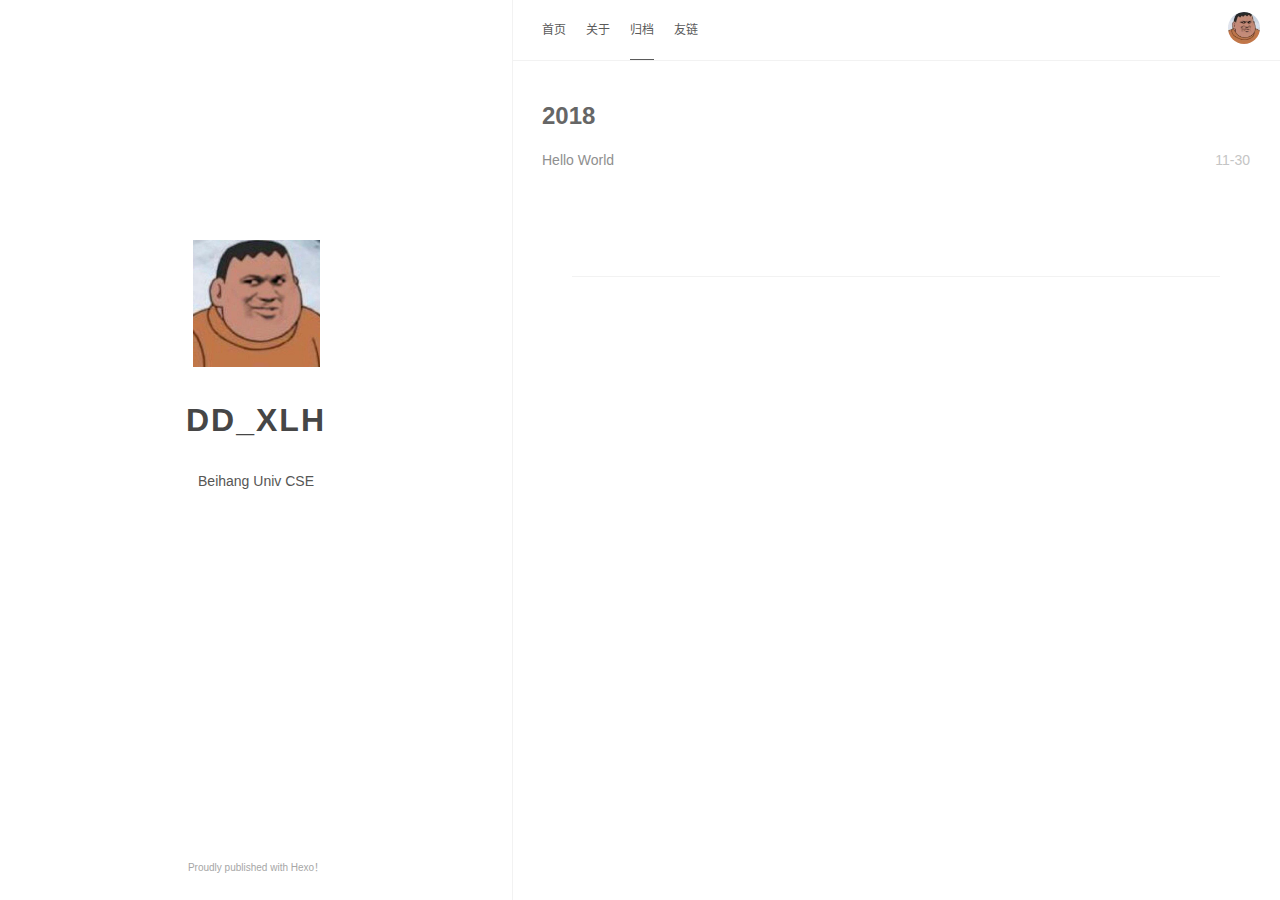
==== commit 5a2ac8d0: "Site updated: 2018-11-30 22:28:19" ====
--- a/archives/index.html
+++ b/archives/index.html
@@ -1 +1 @@
-<!DOCTYPE html><html lang="zh-CN"><head><meta name="generator" content="Hexo 3.8.0"><meta charset="utf-8"><meta name="X-UA-Compatible" content="IE=edge"><meta name="author" content="xlh_youth"><title>归档 · DD_XLH</title><meta name="description" content="归档页面 - DD_XLH"><meta name="keywords" content="Crowdsourcing,Machine Learning,Distributed Machine Learning"><meta content="width=device-width, initial-scale=1.0, maximum-scale=1.0, user-scalable=0" name="viewport"><meta content="yes" name="apple-mobile-web-app-capable"><meta content="black" name="apple-mobile-web-app-status-bar-style"><meta content="telephone=no" name="format-detection"><meta name="renderer" content="webkit"><link rel="short icon" href="/images/favicon.png" type="image/x-icon"><link rel="stylesheet" href="/css/style.css"><link rel="stylesheet" href="/css/blog_basic.css"><link rel="stylesheet" href="/css/font-awesome.min.css"><link rel="alternate" type="application/atom+xml" title="ATOM 1.0" href="/atom.xml"></head><body><div class="sidebar animated fadeInDown"><div class="logo-title"><div class="title"><img src="/images/panghu.jpg" style="width:127px;"><h3 title=""><a href="/">DD_XLH</a></h3></div></div><ul class="social-links"></ul><div class="footer"><div class="by_farbox"><a href="https://hexo.io/zh-cn/" target="_blank">Proudly published with Hexo&#65281;</a></div></div></div><div class="main"><div class="page-top animated fadeInDown"><div class="nav"><li><a href="/">首页</a></li><li><a href="/about">关于</a></li><li><a class="current" href="/archives">归档</a></li><li><a href="/links">友链</a></li></div><div class="information"><div class="back_btn"><li><a class="fa fa-chevron-left" onclick="window.history.go(-1)" style="display:none;"> </a></li></div><div class="avatar"><img src="/images/panghu.jpg"></div></div></div><div class="autopagerize_page_element"><div class="content"><div class="archive animated fadeInDown"><ul class="list-with-title"><div class="archive"><div class="listing-title">2018</div><ul class="listing"><div class="listing-item"><div class="listing-post"><a href="/2018/11/30/hello-world/" title="Hello World">Hello World</a><div class="post-time"><span class="date">11-30</span></div></div></div></ul></div><div class="pagination"><ul class="clearfix"></ul></div></ul></div></div></div></div><script src="/js/jquery.js"></script><script src="/js/jquery-migrate-1.2.1.min.js"></script><script src="/js/jquery.appear.js"></script></body></html>+<!DOCTYPE html><html lang="zh-CN"><head><meta name="generator" content="Hexo 3.8.0"><meta charset="utf-8"><meta name="X-UA-Compatible" content="IE=edge"><meta name="author" content="xlh_youth"><title>归档 · DD_XLH</title><meta name="description" content="归档页面 - DD_XLH"><meta name="keywords" content="Crowdsourcing,Machine Learning,Distributed Machine Learning"><meta content="width=device-width, initial-scale=1.0, maximum-scale=1.0, user-scalable=0" name="viewport"><meta content="yes" name="apple-mobile-web-app-capable"><meta content="black" name="apple-mobile-web-app-status-bar-style"><meta content="telephone=no" name="format-detection"><meta name="renderer" content="webkit"><link rel="short icon" href="/images/favicon.png" type="image/x-icon"><link rel="stylesheet" href="/css/style.css"><link rel="stylesheet" href="/css/blog_basic.css"><link rel="stylesheet" href="/css/font-awesome.min.css"><link rel="alternate" type="application/atom+xml" title="ATOM 1.0" href="/atom.xml"></head><body><div class="sidebar animated fadeInDown"><div class="logo-title"><div class="title"><img src="/images/panghu.jpg" style="width:127px;"><h3 title=""><a href="/">DD_XLH</a></h3><div class="description"><p>Beihang Univ CSE</p></div></div></div><ul class="social-links"></ul><div class="footer"><div class="by_farbox"><a href="https://hexo.io/zh-cn/" target="_blank">Proudly published with Hexo&#65281;</a></div></div></div><div class="main"><div class="page-top animated fadeInDown"><div class="nav"><li><a href="/">首页</a></li><li><a href="/about">关于</a></li><li><a class="current" href="/archives">归档</a></li><li><a href="/links">友链</a></li></div><div class="information"><div class="back_btn"><li><a class="fa fa-chevron-left" onclick="window.history.go(-1)" style="display:none;"> </a></li></div><div class="avatar"><img src="/images/panghu.jpg"></div></div></div><div class="autopagerize_page_element"><div class="content"><div class="archive animated fadeInDown"><ul class="list-with-title"><div class="archive"><div class="listing-title">2018</div><ul class="listing"><div class="listing-item"><div class="listing-post"><a href="/2018/11/30/hello-world/" title="Hello World">Hello World</a><div class="post-time"><span class="date">11-30</span></div></div></div></ul></div><div class="pagination"><ul class="clearfix"></ul></div></ul></div></div></div></div><script src="/js/jquery.js"></script><script src="/js/jquery-migrate-1.2.1.min.js"></script><script src="/js/jquery.appear.js"></script></body></html>--- a/css/style.css
+++ b/css/style.css
@@ -199,7 +199,7 @@
   font-weight: bold;
   letter-spacing: 2px;
   line-height: 1;
-  margin: 0;
+  margin-top: 30px;
 }
 .sidebar .logo-title .title a {
   text-decoration: none;
